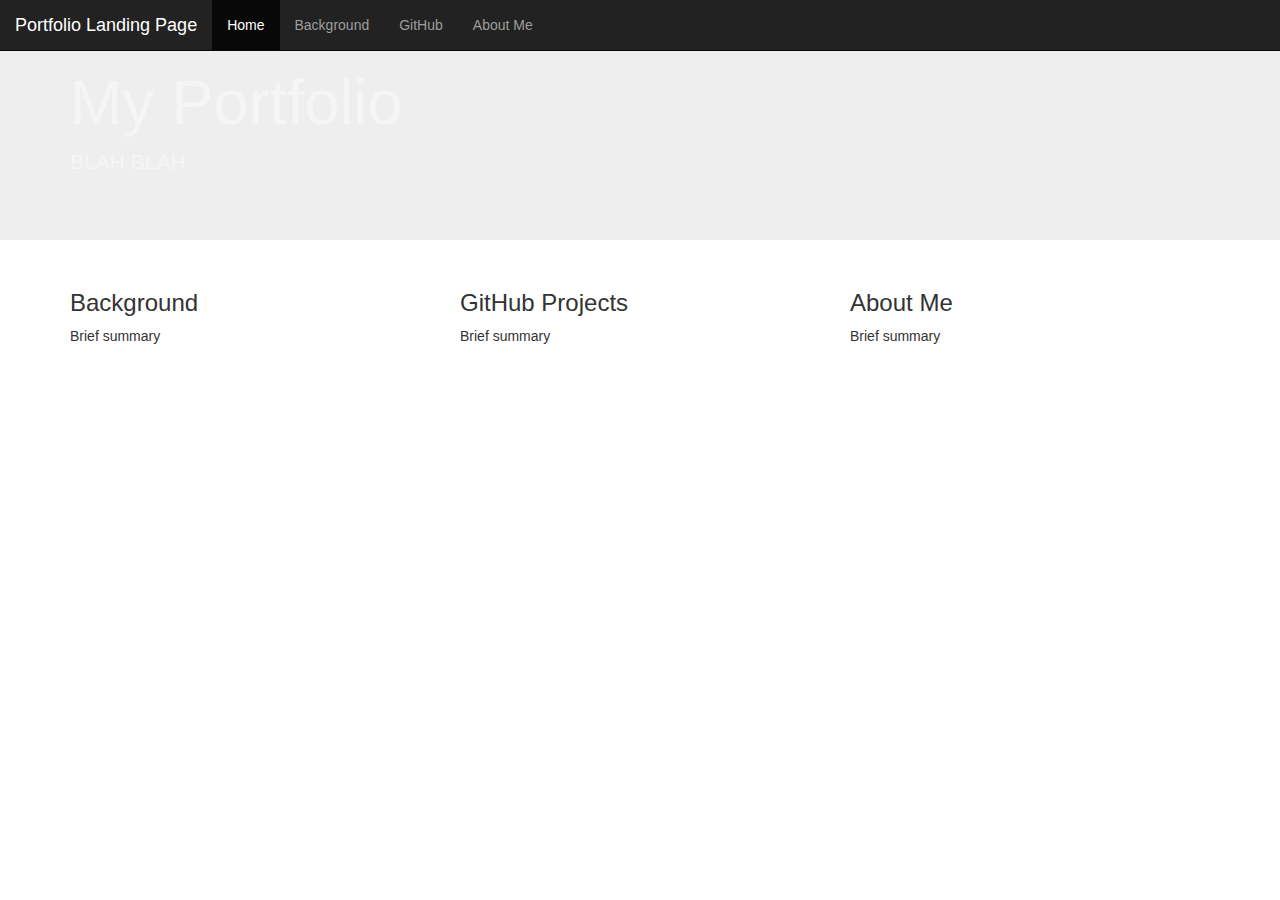
==== index.html @ 7be0d141 "Create colums for background, github projects, and about me with a brief summary" ====
<!DOCTYPE html>
<html lang="en">
<head>
  <meta charset="UTF-8">
  <meta name="viewport" content="width=device-width, initial-scale=1.0">
  <link href="css/bootstrap.css" rel="stylesheet" type="text/css">
  <link href="css/styles.css" rel="stylesheet" type="text/css">
  <title>Week One Project</title>
</head>
<body>
  <nav class="navbar navbar-inverse navbar-fixed-top">
    <div class="container-fluid">
      <div class="navbar-header">
        <a class="navbar-brand" href="#">Portfolio Landing Page</a>
      </div>
      <ul class="nav navbar-nav">
        <li class="active"><a href="index.html">Home</a></li>
        <li><a href="background.html">Background</a></li>
        <li><a href="github.html">GitHub</a></li>
        <li><a href="about-me.html">About Me</a></li>
      </ul>
    </div>
  </nav>
  <div class="container-full-bg">
    <div class="jumbotron jumbotron-fluid">
      <div class="container">
        <h1 class="display-4">My Portfolio</h1>
        <p class="lead">BLAH BLAH</p>
      </div>  
    </div>
  </div>  
  <div class="container">
    <div class="row">
      <div class="col-md-4">
        <h3>Background</h3>
        <p>Brief summary</p>
      </div>
      <div class="col-md-4">
        <h3>GitHub Projects</h3>
        <p>Brief summary</p>
      </div>
      <div class="col-md-4">
        <h3>About Me</h3>
        <p>Brief summary</p>
      </div>
    </div>
  </div>  
</body>
</html>
---- css/styles.css ----
.jumbotron{
  background-image: url(https://images.unsplash.com/photo-1448375240586-882707db888b?ixlib=rb-1.2.1&auto=format&fit=crop&w=1050&q=80) ;
  background-size: cover; 
  height: 100%;
  width: 100%;
  color: whitesmoke
}
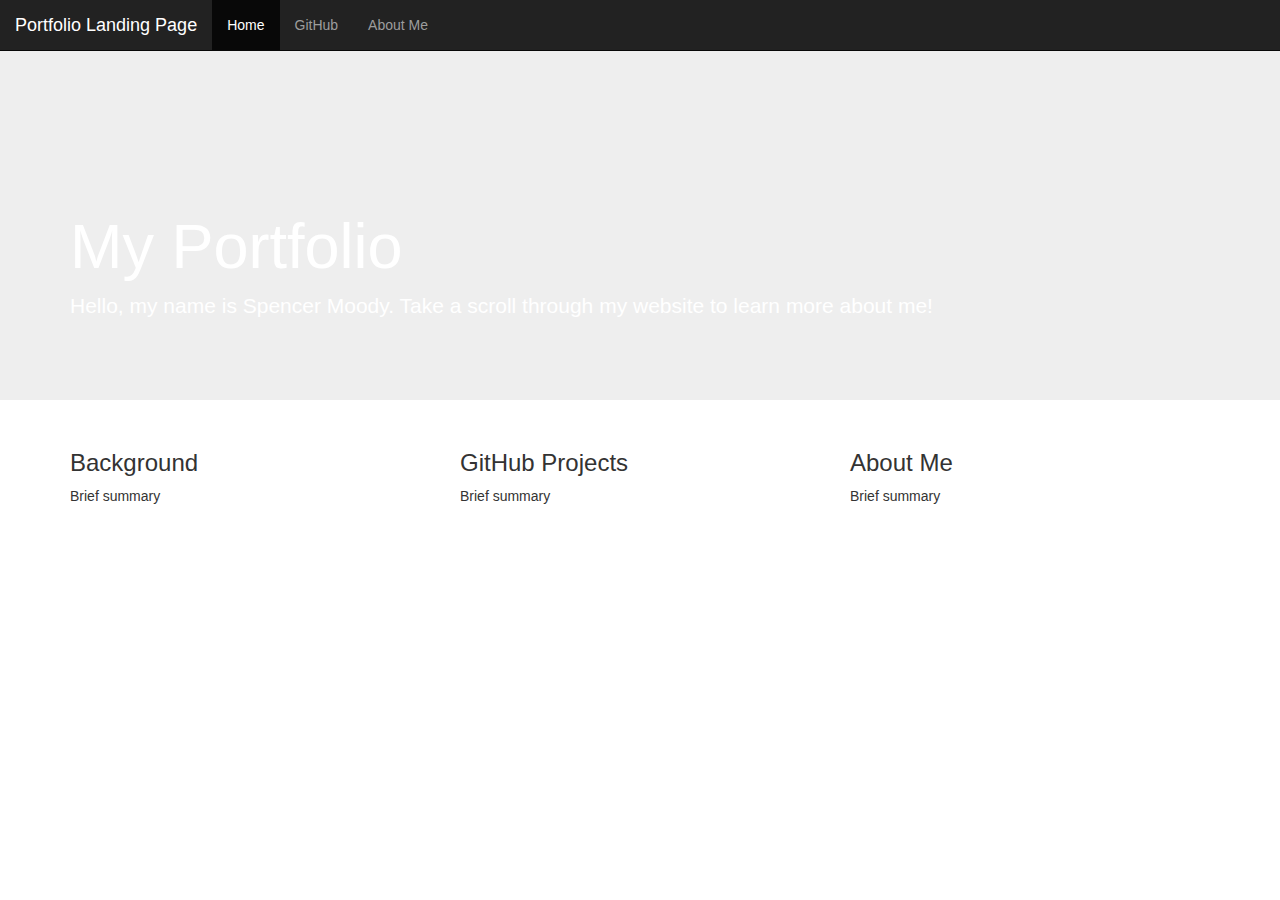
==== commit a1c98d92: "Delete background link and add jumbotrons to about-me.html and github.html" ====
--- a/index.html
+++ b/index.html
@@ -15,7 +15,6 @@
       </div>
       <ul class="nav navbar-nav">
         <li class="active"><a href="index.html">Home</a></li>
-        <li><a href="background.html">Background</a></li>
         <li><a href="github.html">GitHub</a></li>
         <li><a href="about-me.html">About Me</a></li>
       </ul>
@@ -25,7 +24,7 @@
     <div class="jumbotron jumbotron-fluid">
       <div class="container">
         <h1 class="display-4">My Portfolio</h1>
-        <p class="lead">BLAH BLAH</p>
+        <p class="lead">Hello, my name is Spencer Moody. Take a scroll through my website to learn more about me!</p>
       </div>  
     </div>
   </div>  
--- a/css/styles.css
+++ b/css/styles.css
@@ -3,5 +3,7 @@
   background-size: cover; 
   height: 100%;
   width: 100%;
-  color: whitesmoke
-}+  color: white;
+  padding-top: 15%;
+  padding-bottom: 5%;
+}
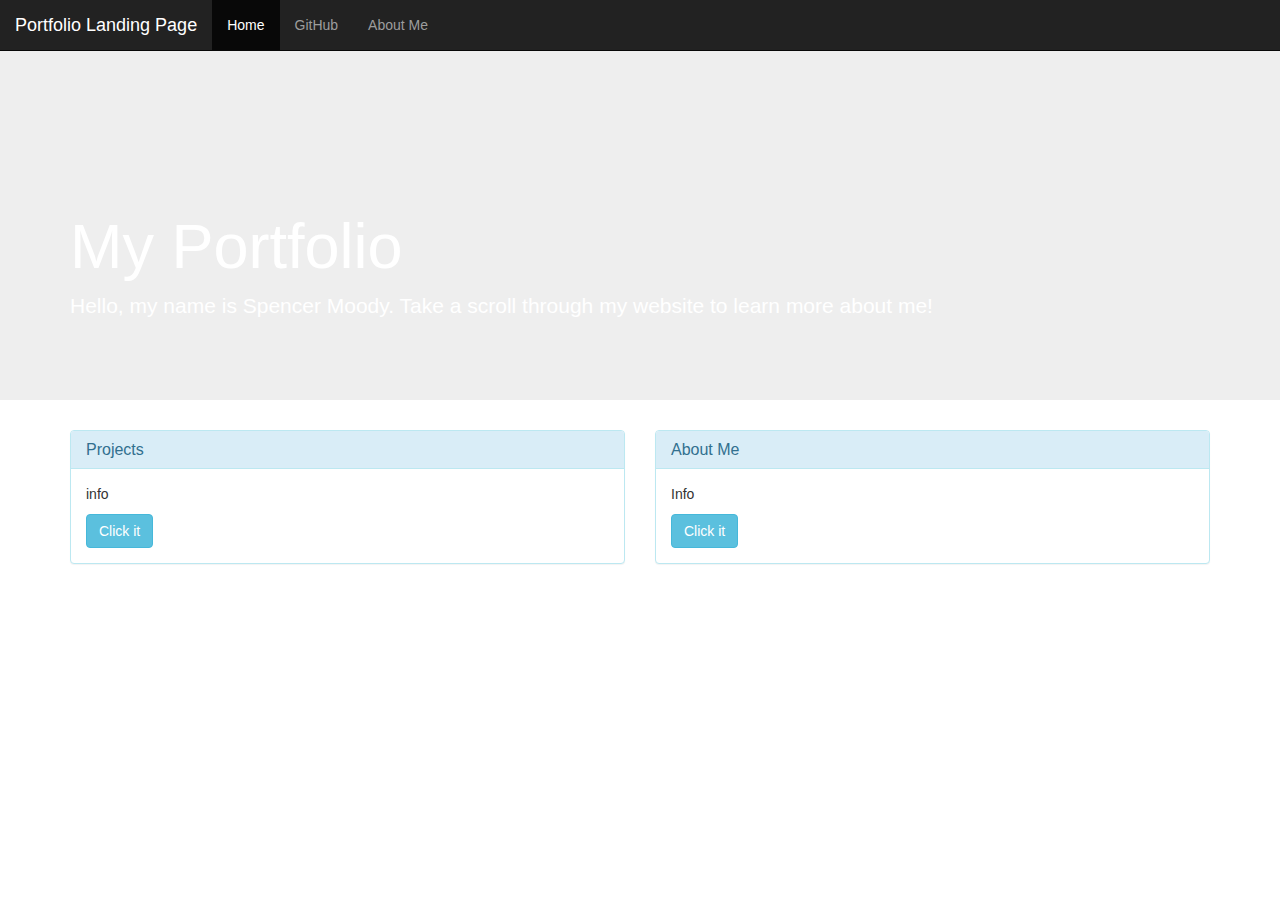
==== commit 3508a1ad: "update column type, add button to colums, and adjust styles" ====
--- a/index.html
+++ b/index.html
@@ -30,17 +30,28 @@
   </div>  
   <div class="container">
     <div class="row">
-      <div class="col-md-4">
-        <h3>Background</h3>
-        <p>Brief summary</p>
+      <div class="col-md-6">
+        <div class="panel panel-info">
+          <div class="panel-heading">
+            <h2 class="panel-title">Projects</h2>
+          </div>
+          <div class="panel-body">
+            <p>info</p>
+            <a href="github.html" class="btn btn-info" role="button">Click it</a>
+          </div>
+        </div>
       </div>
-      <div class="col-md-4">
-        <h3>GitHub Projects</h3>
-        <p>Brief summary</p>
-      </div>
-      <div class="col-md-4">
-        <h3>About Me</h3>
-        <p>Brief summary</p>
+    
+      <div class="col-md-6">
+        <div class="panel panel-info">
+          <div class="panel-heading">
+            <h2 class="panel-title">About Me</h2>
+          </div>
+          <div class="panel-body">
+            <p>Info</p>
+            <a href="about-me.html" class="btn btn-info" role="button">Click it</a>
+          </div>
+        </div>
       </div>
     </div>
   </div>  
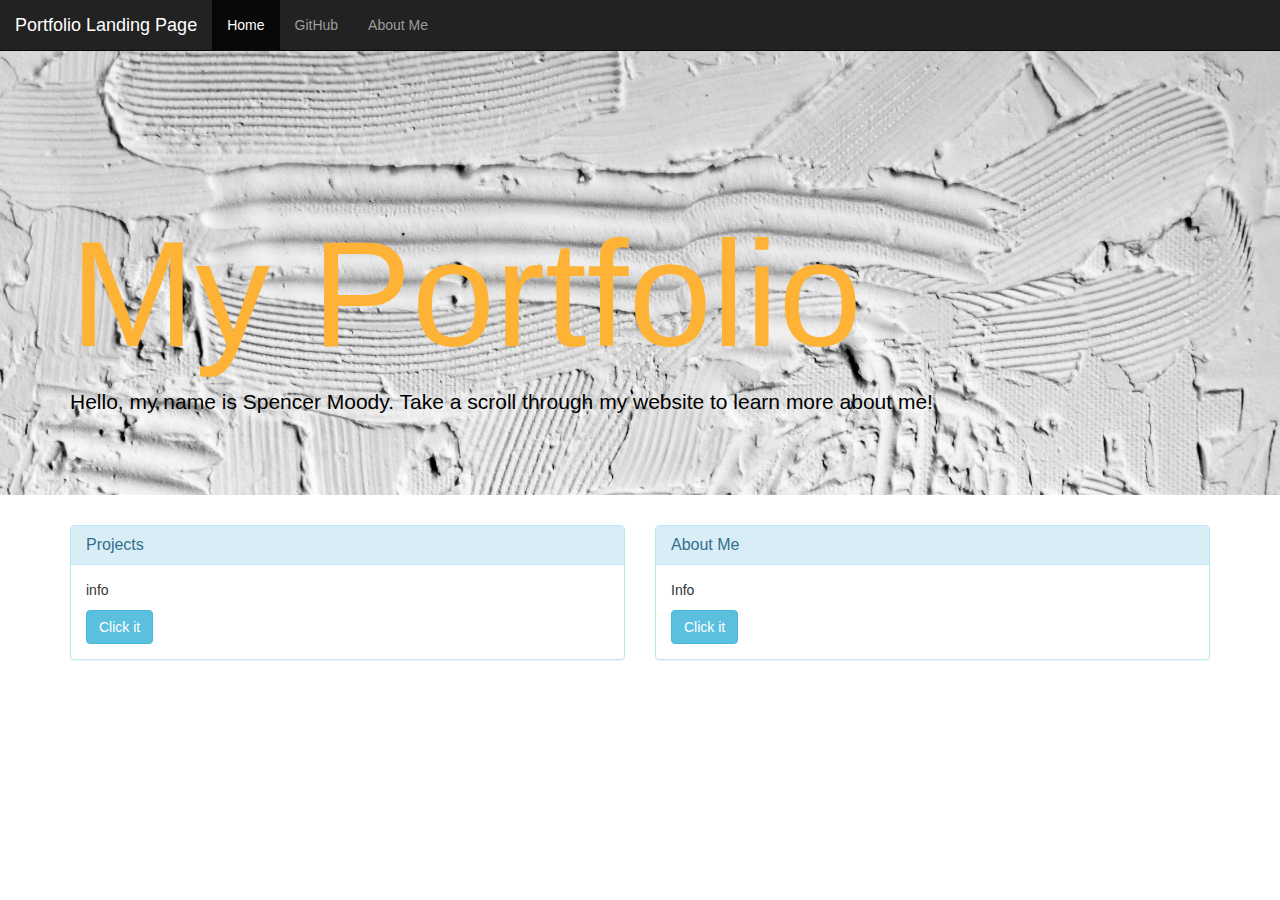
==== commit c8bce975: "Add img and change styling" ====
--- a/index.html
+++ b/index.html
@@ -11,7 +11,7 @@
   <nav class="navbar navbar-inverse navbar-fixed-top">
     <div class="container-fluid">
       <div class="navbar-header">
-        <a class="navbar-brand" href="#">Portfolio Landing Page</a>
+        <a class="navbar-brand" href="index.html">Portfolio Landing Page</a>
       </div>
       <ul class="nav navbar-nav">
         <li class="active"><a href="index.html">Home</a></li>
@@ -21,9 +21,10 @@
     </div>
   </nav>
   <div class="container-full-bg">
-    <div class="jumbotron jumbotron-fluid">
+  
+    <div class="jumbotron jumbotron1">
       <div class="container">
-        <h1 class="display-4">My Portfolio</h1>
+        <h1 class="display-4"><span class="index">My Portfolio</span></h1>
         <p class="lead">Hello, my name is Spencer Moody. Take a scroll through my website to learn more about me!</p>
       </div>  
     </div>
--- a/css/styles.css
+++ b/css/styles.css
@@ -1,9 +1,33 @@
 .jumbotron{
-  background-image: url(https://images.unsplash.com/photo-1448375240586-882707db888b?ixlib=rb-1.2.1&auto=format&fit=crop&w=1050&q=80) ;
   background-size: cover; 
   height: 100%;
   width: 100%;
-  color: white;
   padding-top: 15%;
   padding-bottom: 5%;
 }
+
+.jumbotron1 {
+  background-image: url(/img/white-surface-1774986.jpg);
+  color: black;
+}
+
+.jumbotron2 {
+
+}
+
+.jumbotron3 {
+
+}
+
+.index {
+  color: #feb236;
+  font-size: 150px;
+}
+
+.about {
+
+}
+
+.projects {
+
+}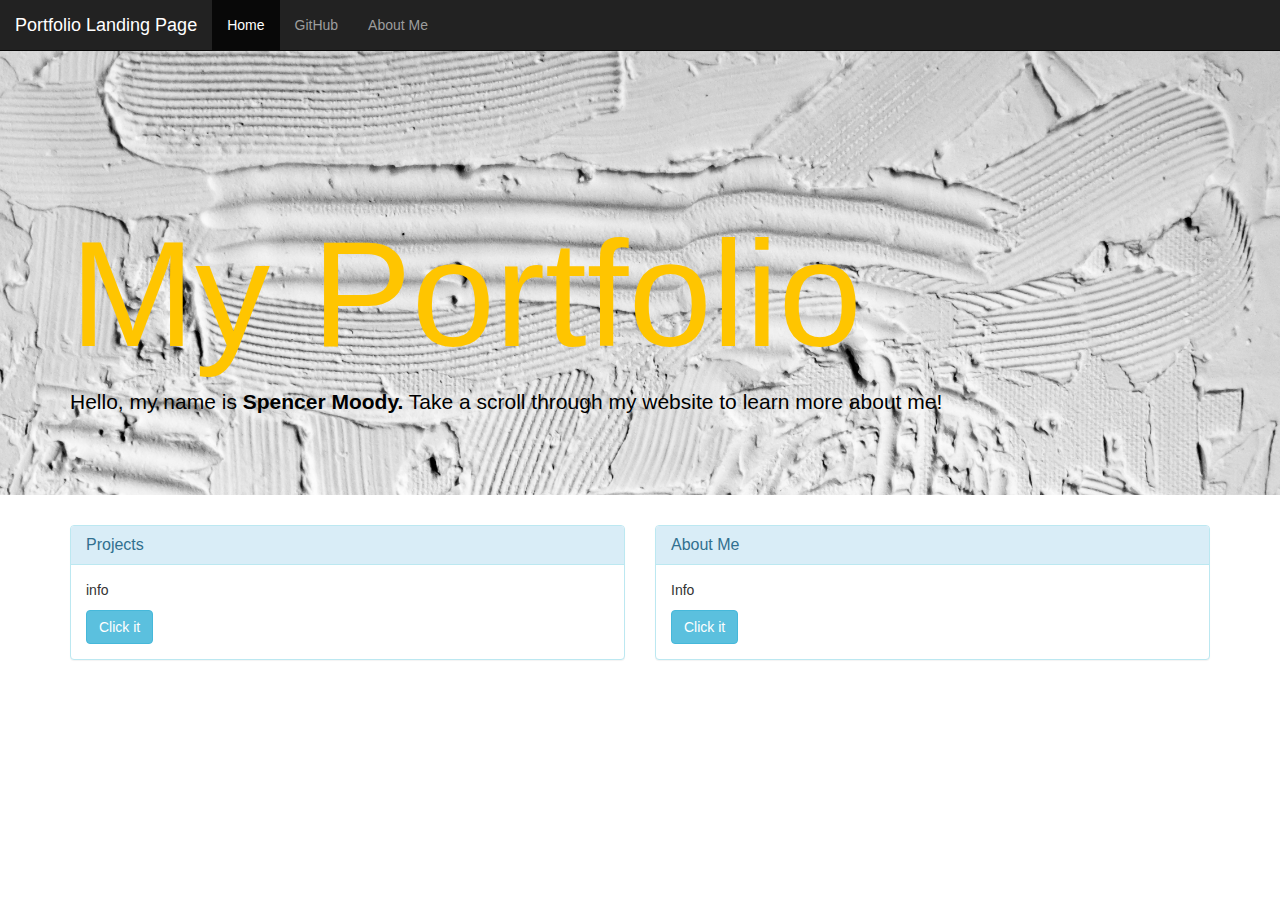
==== commit e50e3ec6: "Add links, pictures and text to github.html" ====
--- a/index.html
+++ b/index.html
@@ -25,7 +25,7 @@
     <div class="jumbotron jumbotron1">
       <div class="container">
         <h1 class="display-4"><span class="index">My Portfolio</span></h1>
-        <p class="lead">Hello, my name is Spencer Moody. Take a scroll through my website to learn more about me!</p>
+        <p class="lead">Hello, my name is <strong>Spencer Moody.</strong> Take a scroll through my website to learn more about me!</p>
       </div>  
     </div>
   </div>  
--- a/css/styles.css
+++ b/css/styles.css
@@ -12,22 +12,26 @@
 }
 
 .jumbotron2 {
-
+  background-image: url(/img/close-up-view-of-brown-surface-2827741.jpg);
+  color: white;
 }
 
 .jumbotron3 {
-
+  background-image: url(/img/abstract-art-background-crack-1151383.jpg);
+  color: white;
 }
 
 .index {
-  color: #feb236;
+  color: #FFC500;
   font-size: 150px;
 }
 
 .about {
-
+  color: #4ECDC7;
+  font-size: 150px;
 }
 
 .projects {
-
+  color: #DB4D00;
+  font-size: 150px;
 }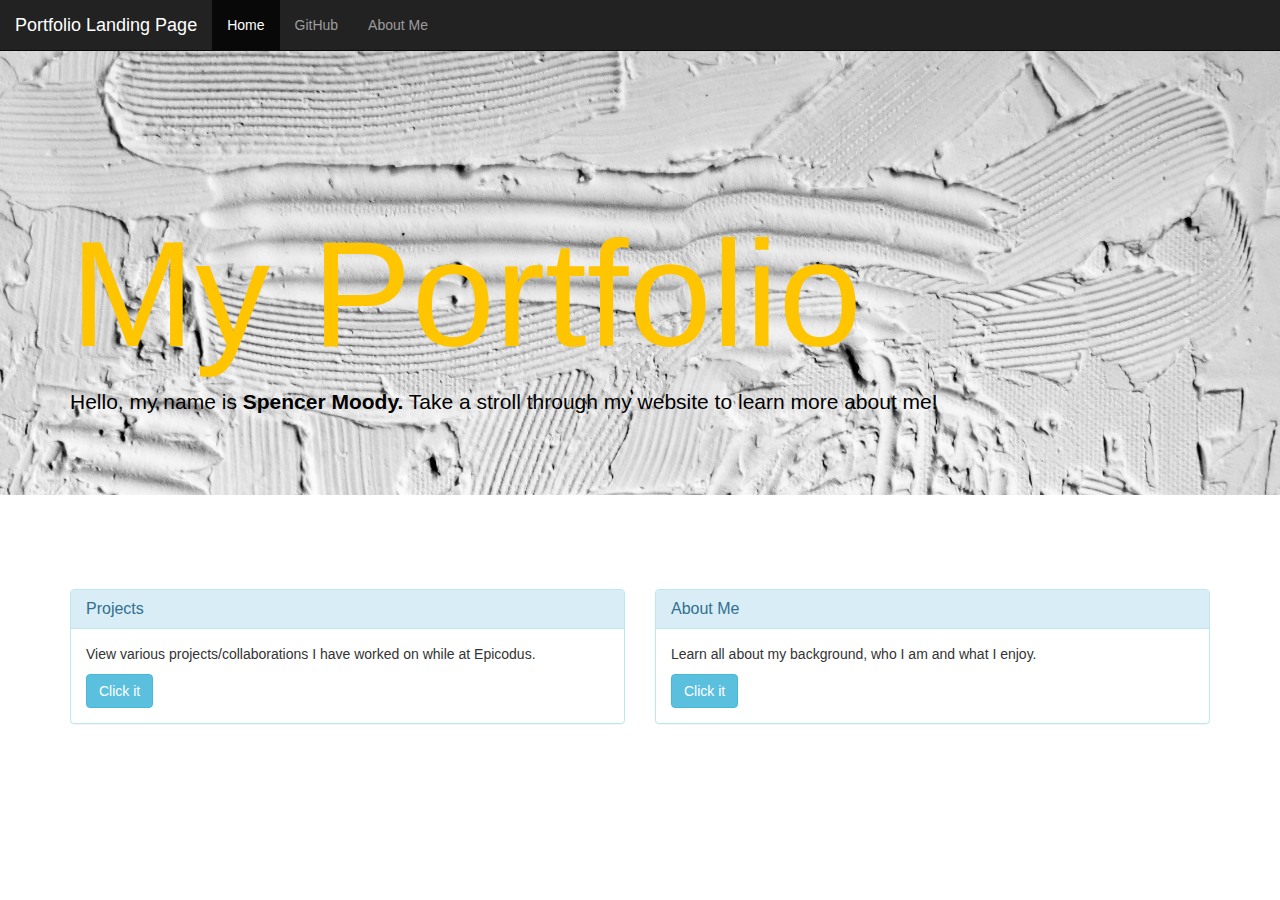
==== commit 5b144075: "Add layout and content to about-me.html" ====
--- a/index.html
+++ b/index.html
@@ -1,60 +1,60 @@
 <!DOCTYPE html>
 <html lang="en">
-<head>
-  <meta charset="UTF-8">
-  <meta name="viewport" content="width=device-width, initial-scale=1.0">
-  <link href="css/bootstrap.css" rel="stylesheet" type="text/css">
-  <link href="css/styles.css" rel="stylesheet" type="text/css">
-  <title>Week One Project</title>
-</head>
-<body>
-  <nav class="navbar navbar-inverse navbar-fixed-top">
-    <div class="container-fluid">
-      <div class="navbar-header">
-        <a class="navbar-brand" href="index.html">Portfolio Landing Page</a>
+  <head>
+    <meta charset="UTF-8">
+    <meta name="viewport" content="width=device-width, initial-scale=1.0">
+    <link href="css/bootstrap.css" rel="stylesheet" type="text/css">
+    <link href="css/styles.css" rel="stylesheet" type="text/css">
+    <title>Week One Project</title>
+  </head>
+  <body>
+    <nav class="navbar navbar-inverse navbar-fixed-top">
+      <div class="container-fluid">
+        <div class="navbar-header">
+          <a class="navbar-brand" href="index.html">Portfolio Landing Page</a>
+        </div>
+        <ul class="nav navbar-nav">
+          <li class="active"><a href="index.html">Home</a></li>
+          <li><a href="github.html">GitHub</a></li>
+          <li><a href="about-me.html">About Me</a></li>
+        </ul>
       </div>
-      <ul class="nav navbar-nav">
-        <li class="active"><a href="index.html">Home</a></li>
-        <li><a href="github.html">GitHub</a></li>
-        <li><a href="about-me.html">About Me</a></li>
-      </ul>
-    </div>
-  </nav>
-  <div class="container-full-bg">
-  
-    <div class="jumbotron jumbotron1">
-      <div class="container">
-        <h1 class="display-4"><span class="index">My Portfolio</span></h1>
-        <p class="lead">Hello, my name is <strong>Spencer Moody.</strong> Take a scroll through my website to learn more about me!</p>
-      </div>  
-    </div>
-  </div>  
-  <div class="container">
-    <div class="row">
-      <div class="col-md-6">
-        <div class="panel panel-info">
-          <div class="panel-heading">
-            <h2 class="panel-title">Projects</h2>
+    </nav>
+    <div class="container-full-bg">
+    
+      <div class="jumbotron jumbotron1">
+        <div class="container">
+          <h1 class="display-4"><span class="index">My Portfolio</span></h1>
+          <p class="lead">Hello, my name is <strong>Spencer Moody.</strong> Take a stroll through my website to learn more about me!</p>
+        </div>  
+      </div>
+    </div>  
+    <div class="container container1">
+      <div class="row">
+        <div class="col-md-6">
+          <div class="panel panel-info">
+            <div class="panel-heading">
+              <h2 class="panel-title">Projects</h2>
+            </div>
+            <div class="panel-body">
+              <p>View various projects/collaborations I have worked on while at Epicodus.</p>
+              <a href="github.html" class="btn btn-info" role="button">Click it</a>
+            </div>
           </div>
-          <div class="panel-body">
-            <p>info</p>
-            <a href="github.html" class="btn btn-info" role="button">Click it</a>
+        </div>
+      
+        <div class="col-md-6">
+          <div class="panel panel-info">
+            <div class="panel-heading">
+              <h2 class="panel-title">About Me</h2>
+            </div>
+            <div class="panel-body">
+              <p>Learn all about my background, who I am and what I enjoy.</p>
+              <a href="about-me.html" class="btn btn-info" role="button">Click it</a>
+            </div>
           </div>
         </div>
       </div>
-    
-      <div class="col-md-6">
-        <div class="panel panel-info">
-          <div class="panel-heading">
-            <h2 class="panel-title">About Me</h2>
-          </div>
-          <div class="panel-body">
-            <p>Info</p>
-            <a href="about-me.html" class="btn btn-info" role="button">Click it</a>
-          </div>
-        </div>
-      </div>
-    </div>
-  </div>  
-</body>
+    </div>  
+  </body>
 </html>--- a/css/styles.css
+++ b/css/styles.css
@@ -6,6 +6,10 @@
   padding-bottom: 5%;
 }
 
+.container1 {
+  padding-top: 5%;
+  padding-bottom: 5%;
+}
 .jumbotron1 {
   background-image: url(/img/white-surface-1774986.jpg);
   color: black;
@@ -34,4 +38,8 @@
 .projects {
   color: #DB4D00;
   font-size: 150px;
+}
+
+img {
+  float: left;
 }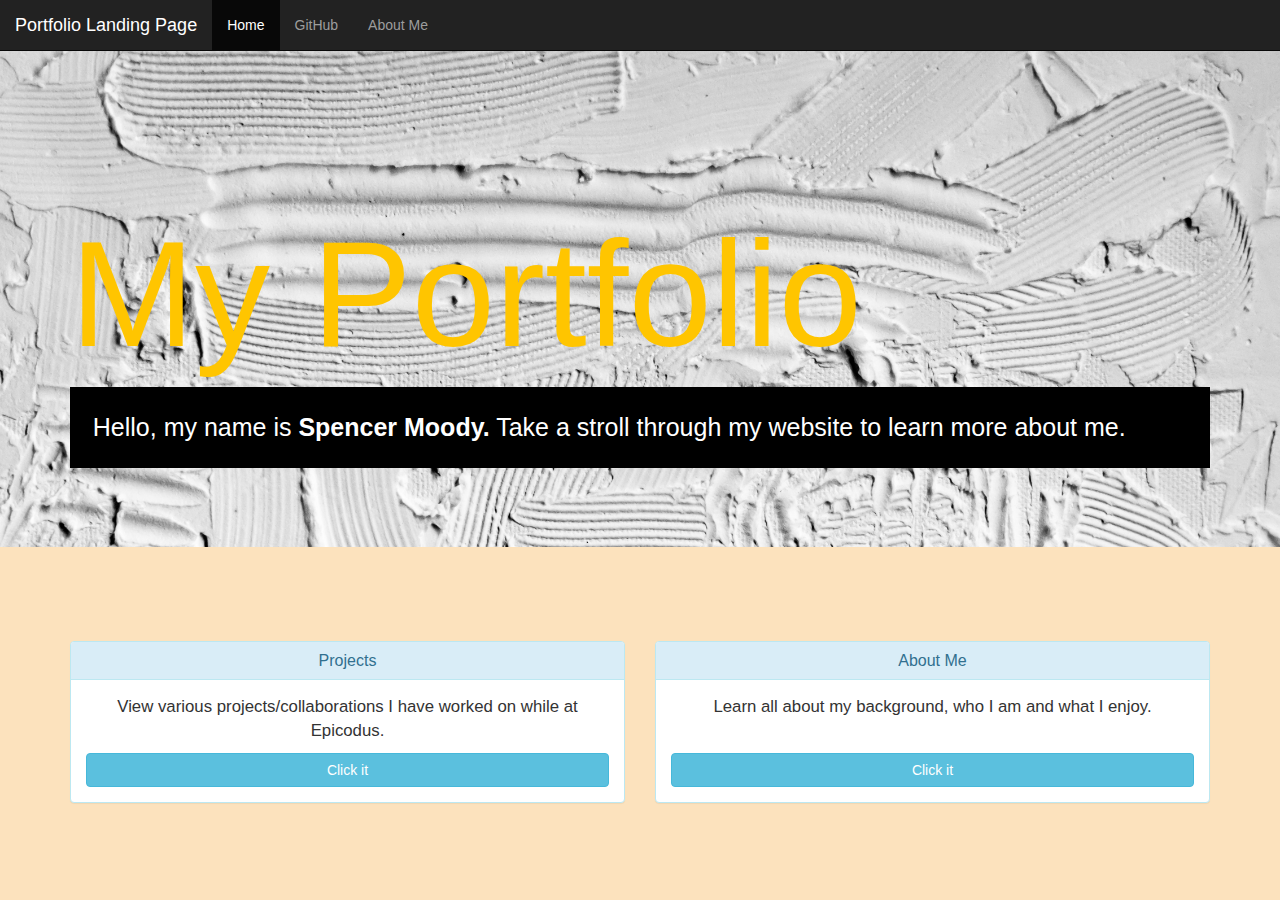
==== commit 4e8ca056: "Final changes to files and add README.md" ====
--- a/index.html
+++ b/index.html
@@ -25,7 +25,7 @@
       <div class="jumbotron jumbotron1">
         <div class="container">
           <h1 class="display-4"><span class="index">My Portfolio</span></h1>
-          <p class="lead">Hello, my name is <strong>Spencer Moody.</strong> Take a stroll through my website to learn more about me!</p>
+          <p class="lead">Hello, my name is <strong>Spencer Moody.</strong> Take a stroll through my website to learn more about me.</p>
         </div>  
       </div>
     </div>  
@@ -50,6 +50,7 @@
             </div>
             <div class="panel-body">
               <p>Learn all about my background, who I am and what I enjoy.</p>
+              <br>
               <a href="about-me.html" class="btn btn-info" role="button">Click it</a>
             </div>
           </div>
--- a/css/styles.css
+++ b/css/styles.css
@@ -6,23 +6,50 @@
   padding-bottom: 5%;
 }
 
+body {
+  background-color: rgba(245, 170, 59, 0.336);
+}
 .container1 {
   padding-top: 5%;
   padding-bottom: 5%;
+  font-family: 'Segoe UI', Tahoma, Geneva, Verdana, sans-serif; 
+  font-size: larger;
+  text-align: center;
 }
+
+.container2 {
+  padding-top: 5%;
+  padding-bottom: 5%;
+  font-family: 'Segoe UI', Tahoma, Geneva, Verdana, sans-serif;
+  font-size: larger;
+}
+
+.container3 {
+  padding-top: 5%;
+  padding-bottom: 5%;
+  font-family: 'Segoe UI', Tahoma, Geneva, Verdana, sans-serif;
+  font-size: larger;
+}
+
 .jumbotron1 {
   background-image: url(/img/white-surface-1774986.jpg);
-  color: black;
+  
+}
+
+.jumbotron p {
+  font-family: 'Segoe UI', Tahoma, Geneva, Verdana, sans-serif;
+  font-size: 25px;
+  background-color: black;
+  color: white;
+  padding: 2%;
 }
 
 .jumbotron2 {
   background-image: url(/img/close-up-view-of-brown-surface-2827741.jpg);
-  color: white;
 }
 
 .jumbotron3 {
   background-image: url(/img/abstract-art-background-crack-1151383.jpg);
-  color: white;
 }
 
 .index {
@@ -41,5 +68,11 @@
 }
 
 img {
-  float: left;
+  float: right;
+  margin-left: 10%;
+}
+
+.btn {
+  display: flex;
+  justify-content: center;
 }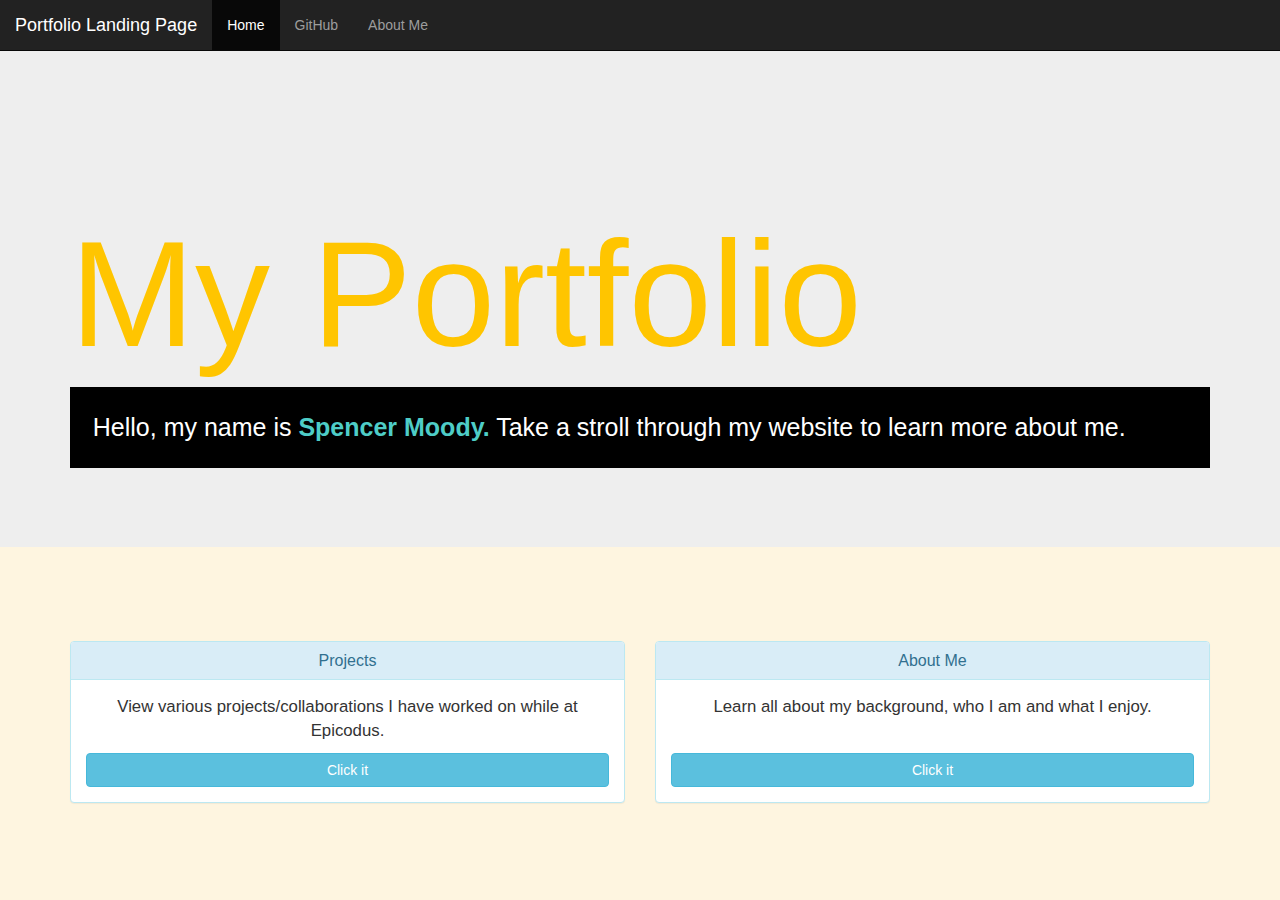
==== commit 9483968d: "Add styles to stylesheet" ====
--- a/index.html
+++ b/index.html
@@ -25,7 +25,7 @@
       <div class="jumbotron jumbotron1">
         <div class="container">
           <h1 class="display-4"><span class="index">My Portfolio</span></h1>
-          <p class="lead">Hello, my name is <strong>Spencer Moody.</strong> Take a stroll through my website to learn more about me.</p>
+          <p class="lead">Hello, my name is <strong><span id="me1"> Spencer Moody.</span></strong> Take a stroll through my website to learn more about me.</p>
         </div>  
       </div>
     </div>  
--- a/css/styles.css
+++ b/css/styles.css
@@ -7,7 +7,7 @@
 }
 
 body {
-  background-color: rgba(245, 170, 59, 0.336);
+  background-color: rgba(252, 197, 79, 0.178);
 }
 .container1 {
   padding-top: 5%;
@@ -32,8 +32,7 @@
 }
 
 .jumbotron1 {
-  background-image: url(/img/white-surface-1774986.jpg);
-  
+  background-image: url(https://images.pexels.com/photos/1484759/pexels-photo-1484759.jpeg?auto=compress&cs=tinysrgb&dpr=2&h=750&w=1260);
 }
 
 .jumbotron p {
@@ -45,11 +44,11 @@
 }
 
 .jumbotron2 {
-  background-image: url(/img/close-up-view-of-brown-surface-2827741.jpg);
+  background-image: url(https://images.pexels.com/photos/2827741/pexels-photo-2827741.jpeg?cs=srgb&dl=close-up-view-of-brown-surface-2827741.jpg&fm=jpg);
 }
 
 .jumbotron3 {
-  background-image: url(/img/abstract-art-background-crack-1151383.jpg);
+  background-image: url(https://images.pexels.com/photos/1151383/pexels-photo-1151383.jpeg?cs=srgb&dl=abstract-art-background-crack-1151383.jpg&fm=jpg);
 }
 
 .index {
@@ -75,4 +74,29 @@
 .btn {
   display: flex;
   justify-content: center;
-}+}
+
+#hello {
+  color: #FFC500;
+}
+
+#like {
+  color: #4ECDC7;
+}
+
+#why {
+  color: #DB4D00;
+}
+
+#me {
+  color: #DB4D00;
+}
+
+#me1 {
+  color: #4ECDC7;;
+}
+
+#projects {
+  color: #FFC500;
+}
+
